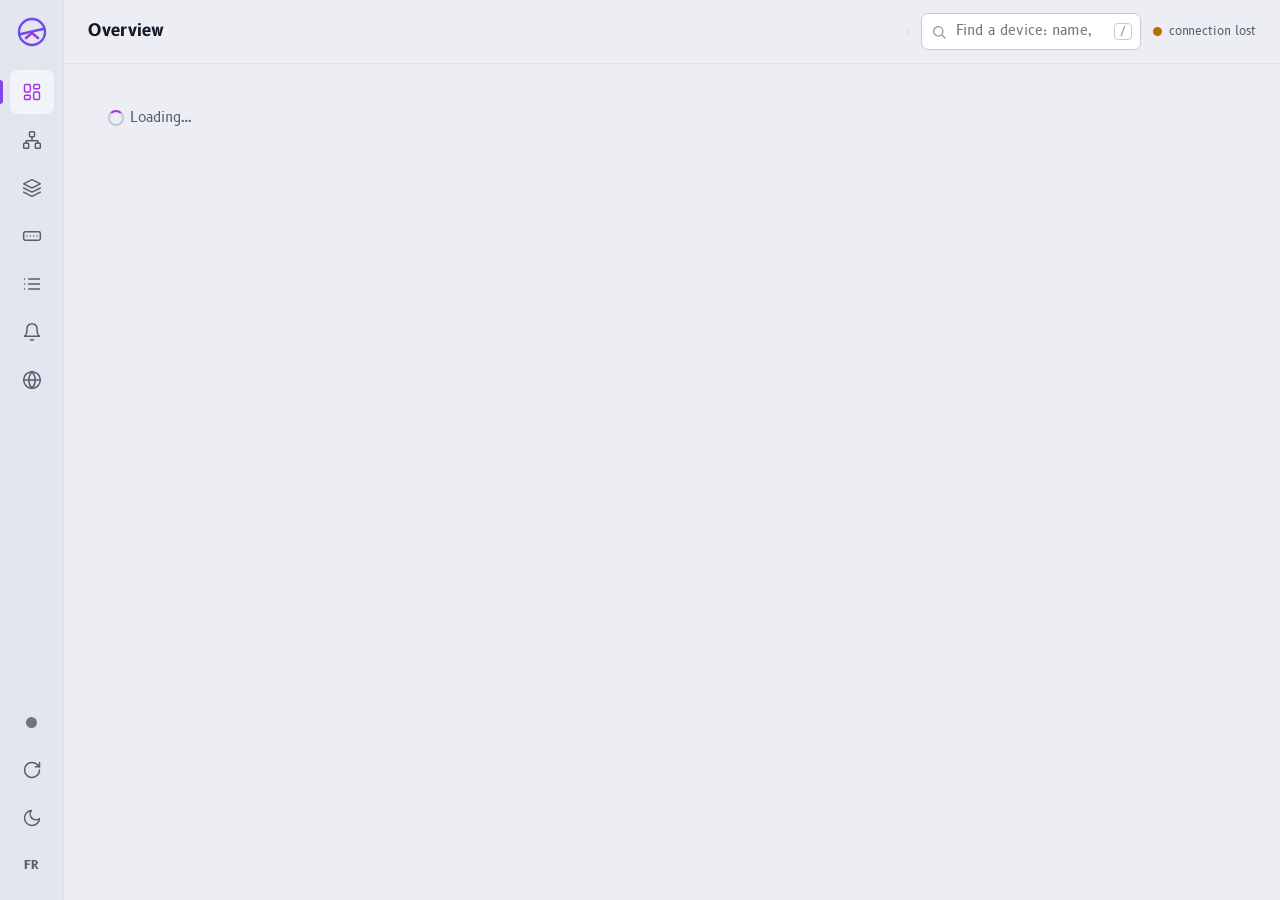
==== cockpit/static/index.html @ 9a11f186 "NetCockpit 1.1.0: own interface identity, themes and English UI - New glass-cockpit interface: icon " ====
<!DOCTYPE html>
<html lang="en" data-theme="night">
<head>
<meta charset="utf-8">
<meta name="viewport" content="width=device-width, initial-scale=1">
<title>NetCockpit</title>
<link rel="icon" href="data:image/svg+xml,%3Csvg xmlns='http://www.w3.org/2000/svg' viewBox='0 0 32 32' fill='none' stroke-linecap='round' stroke-linejoin='round'%3E%3Ccircle cx='16' cy='16' r='13' stroke='%238A6CFF' stroke-width='3'/%3E%3Cpath d='M5 18 27 13' stroke='%238A6CFF' stroke-width='3'/%3E%3Cpath d='m10 22 6-5 6 5' stroke='%23D16BFF' stroke-width='3'/%3E%3C/svg%3E">
<script>
  (function () { // thème avant le premier rendu, pour éviter le flash
    var th; try { th = JSON.parse(localStorage.getItem("cockpit.theme")); } catch (e) {}
    if (th !== "day" && th !== "night") th = window.matchMedia && matchMedia("(prefers-color-scheme: light)").matches ? "day" : "night";
    document.documentElement.dataset.theme = th;
  })();
</script>
<link rel="stylesheet" href="style.css">
</head>
<body>
<nav id="rail" aria-label="Navigation">
  <a class="mark" href="#/overview" aria-label="NetCockpit">
    <svg viewBox="0 0 32 32" fill="none" stroke-linecap="round" stroke-linejoin="round"><circle cx="16" cy="16" r="13" stroke="currentColor" stroke-width="2.4"/><path d="M5 18 27 13" stroke="currentColor" stroke-width="2.4"/><path d="m10 22 6-5 6 5" stroke="var(--magenta)" stroke-width="2.6"/></svg>
  </a>
  <div id="nav">
    <a href="#/overview" data-view="overview"><i data-icon="dashboard"></i></a>
    <a href="#/topology" data-view="topology"><i data-icon="network"></i></a>
    <a href="#/vmware" data-view="vmware"><i data-icon="layers"></i></a>
    <a href="#/switches" data-view="switches"><i data-icon="switch"></i></a>
    <a href="#/inventory" data-view="inventory"><i data-icon="list"></i></a>
    <a href="#/alerts" data-view="alerts"><i data-icon="bell"></i><em id="nav-alerts" class="count-dot hidden">0</em></a>
    <a href="#/services" data-view="services"><i data-icon="globe"></i></a>
  </div>
  <div class="rail-foot">
    <button id="btn-sources" class="rail-btn" aria-haspopup="true"><span id="src-lamp" class="lamp"></span></button>
    <button id="btn-rescan" class="rail-btn"><i data-icon="refresh"></i></button>
    <button id="btn-theme" class="rail-btn"><i data-icon="moon"></i></button>
    <button id="btn-lang" class="rail-btn lang">FR</button>
  </div>
</nav>
<div id="sources-pop" class="pop hidden" role="dialog">
  <h3 id="sources-title"></h3>
  <div id="sources"></div>
  <div id="scan-info" class="muted"></div>
  <div id="ext-links"></div>
</div>

<header id="top">
  <div class="title"><h1 id="page-title"></h1><span id="page-sub" class="muted"></span></div>
  <div class="top-tools">
    <div class="seg" id="site-seg"></div>
    <div class="search-wrap">
      <i data-icon="search"></i>
      <input id="search" type="search" autocomplete="off" spellcheck="false">
      <kbd>/</kbd>
      <div id="search-results" class="hidden"></div>
    </div>
    <button id="btn-ai" class="ai hidden"><i data-icon="sparkle"></i><span id="btn-ai-txt"></span></button>
    <span class="live"><span class="lamp up pulse" id="live-dot"></span><span id="live-txt"></span></span>
  </div>
</header>

<main id="view"></main>

<aside id="drawer" class="hidden">
  <button class="x" id="drawer-close">×</button>
  <div id="drawer-body"></div>
</aside>

<div id="modal" class="hidden">
  <div class="modal-box">
    <button class="x" id="modal-close">×</button>
    <div id="modal-body"></div>
  </div>
</div>
<div id="toast" class="hidden"></div>

<script src="lib/cytoscape.min.js"></script>
<script src="lib/layout-base.js"></script>
<script src="lib/cose-base.js"></script>
<script src="lib/cytoscape-fcose.js"></script>
<script src="i18n.js"></script>
<script src="core.js"></script>
<script src="topo.js"></script>
<script src="views.js"></script>
</body>
</html>
---- cockpit/static/style.css ----
/* NetCockpit : identité « glass cockpit ».
   Police B612 (dessinée pour les écrans de cockpit d'avion, licence OFL), magenta = route active, comme la « magenta line » en aviation. */
@font-face { font-family: "B612"; src: url("lib/fonts/B612-Regular.woff") format("woff"); font-weight: 400; font-display: swap; }
@font-face { font-family: "B612"; src: url("lib/fonts/B612-Bold.woff") format("woff"); font-weight: 700; font-display: swap; }

:root, [data-theme="night"] {
  --bg: #11131d; --surface: #181b28; --raised: #20243a; --sunken: #0d0f17; --line: #272b40; --line2: #363b57;
  --text: #eceef5; --muted: #9a9eb4; --dim: #676c86;
  --violet: #8a6cff; --magenta: #d16bff; --sig: linear-gradient(90deg, #8a6cff, #d16bff);
  --up: #35d07f; --warning: #ffb547; --critical: #ff5c62; --down: #ff5c62; --off: #6b7089; --absent: #555a72; --unknown: #a3a7ba;
  --info: #4cc9f0; --net: #4cc9f0;
  --tint: 18%; --shadow: 0 18px 50px rgba(0, 0, 0, .45);
  --rail: 64px; --top: 64px; color-scheme: dark;
}
[data-theme="day"] {
  --bg: #eceef4; --surface: #ffffff; --raised: #f3f4f8; --sunken: #e3e6ee; --line: #dcdfe8; --line2: #c5c9d8;
  --text: #161827; --muted: #585d72; --dim: #8a8ea2;
  --violet: #6a4cf0; --magenta: #a535e0; --sig: linear-gradient(90deg, #6a4cf0, #a535e0);
  --up: #12985a; --warning: #b86e00; --critical: #d6363d; --down: #d6363d; --off: #8a8ea2; --absent: #a4a8ba; --unknown: #6f7489;
  --info: #0b86b0; --net: #0b86b0;
  --tint: 13%; --shadow: 0 18px 50px rgba(30, 34, 60, .16); color-scheme: light;
}

* { box-sizing: border-box; }
html, body { margin: 0; height: 100%; background: var(--bg); color: var(--text);
  font: 13.5px/1.5 "B612", system-ui, sans-serif; -webkit-font-smoothing: antialiased; }
body { overflow: hidden; }
a { color: var(--violet); text-decoration: none; }
[data-theme="night"] a { color: #b3a1ff; }
a:hover { text-decoration: underline; }
:focus-visible { outline: 2px solid var(--magenta); outline-offset: 2px; border-radius: 4px; }
button { font: inherit; color: var(--text); background: var(--raised); border: 1px solid var(--line2); border-radius: 6px;
  padding: 6px 12px; cursor: pointer; }
button:hover { border-color: var(--violet); }
button.sm { padding: 3px 9px; font-size: 12px; }
button:disabled { opacity: .5; cursor: default; }
button.ai { background: var(--sig); border: 0; color: #fff; display: inline-flex; gap: 7px; align-items: center; font-weight: 700; }
button.ai:hover { filter: brightness(1.08); }
i[data-icon] { display: inline-flex; width: 18px; height: 18px; flex: none; }
i[data-icon] svg, button svg { width: 100%; height: 100%; }
button.ai svg { width: 16px; height: 16px; }
.muted { color: var(--muted); } .dim { color: var(--dim); }
.hidden { display: none !important; }
.mono { font-variant-numeric: tabular-nums; font-size: 12px; }
code { font-family: ui-monospace, "SFMono-Regular", Consolas, monospace; font-size: 12px; background: var(--sunken); padding: 1px 5px; border-radius: 4px; }
h1, h2, h3, h4 { font-weight: 700; }
kbd { font: 11px "B612", sans-serif; color: var(--dim); border: 1px solid var(--line2); border-radius: 4px; padding: 0 5px; }

/* ---------- lampes d'état (le vocabulaire visuel de base) */
.lamp { width: 9px; height: 9px; border-radius: 50%; display: inline-block; flex: none; background: var(--unknown); }
.lamp.up { background: var(--up); } .lamp.warning { background: var(--warning); }
.lamp.down, .lamp.critical { background: var(--down); box-shadow: 0 0 0 3px color-mix(in srgb, var(--down) 25%, transparent); }
.lamp.off { background: var(--off); } .lamp.absent { background: transparent; border: 2px solid var(--absent); }
.lamp.unknown { background: var(--unknown); } .lamp.net { background: var(--net); } .lamp.info { background: var(--info); }
.lamp.pulse { animation: pulse 2.4s infinite; }
@keyframes pulse { 0% { box-shadow: 0 0 0 0 color-mix(in srgb, var(--up) 55%, transparent); } 70%, 100% { box-shadow: 0 0 0 8px transparent; } }

.badge { display: inline-flex; align-items: center; gap: 6px; padding: 1px 8px; border-radius: 4px; font-size: 11.5px; font-weight: 700; white-space: nowrap;
  color: var(--c, var(--muted)); background: color-mix(in srgb, var(--c, var(--muted)) var(--tint), transparent); }
.b-up { --c: var(--up); } .b-down, .b-critical { --c: var(--down); } .b-warning { --c: var(--warning); }
.b-off, .b-absent { --c: var(--off); } .b-unknown { --c: var(--unknown); } .b-info, .b-net { --c: var(--info); }
.b-src { --c: var(--muted); font-weight: 400; }

/* ---------- rail */
#rail { position: fixed; inset: 0 auto 0 0; width: var(--rail); background: var(--sunken); border-right: 1px solid var(--line);
  display: flex; flex-direction: column; align-items: center; padding: 12px 0; gap: 4px; z-index: 20; }
.mark { width: 40px; height: 40px; display: grid; place-items: center; color: var(--violet); margin-bottom: 14px; }
.mark svg { width: 32px; height: 32px; }
#nav { display: flex; flex-direction: column; gap: 4px; }
#nav a, .rail-btn { position: relative; width: 44px; height: 44px; display: grid; place-items: center; border-radius: 8px; color: var(--muted);
  background: transparent; border: 0; padding: 0; }
#nav a:hover, .rail-btn:hover { background: var(--raised); color: var(--text); text-decoration: none; }
#nav a.active { background: var(--raised); color: var(--text); }
#nav a.active::before { content: ""; position: absolute; left: -10px; top: 10px; bottom: 10px; width: 3px; border-radius: 0 3px 3px 0; background: var(--sig); }
#nav a.active i { color: var(--magenta); }
#nav i[data-icon], .rail-btn i[data-icon] { width: 20px; height: 20px; }
[data-tip]:hover::after { content: attr(data-tip); position: absolute; left: 54px; top: 50%; transform: translateY(-50%); white-space: nowrap;
  background: var(--text); color: var(--bg); font-size: 12px; font-weight: 700; padding: 4px 9px; border-radius: 5px; pointer-events: none; z-index: 50; }
.count-dot { position: absolute; top: 5px; right: 4px; min-width: 17px; height: 17px; padding: 0 4px; border-radius: 9px; font: 700 10.5px/17px "B612", sans-serif;
  font-style: normal; text-align: center; background: var(--down); color: #fff; }
.count-dot.warn { background: var(--warning); color: #1a1300; }
.rail-foot { margin-top: auto; display: flex; flex-direction: column; gap: 4px; align-items: center; }
.rail-btn.lang { font-size: 12px; font-weight: 700; letter-spacing: .5px; }
.rail-btn .lamp { width: 11px; height: 11px; }
.pop { position: fixed; left: calc(var(--rail) + 8px); bottom: 12px; width: 280px; background: var(--surface); border: 1px solid var(--line2);
  border-radius: 10px; box-shadow: var(--shadow); padding: 14px 16px; z-index: 45; font-size: 12.5px; }
.pop h3 { margin: 0 0 10px; font-size: 13.5px; }
#sources { display: grid; gap: 6px; margin-bottom: 10px; }
#sources div { display: flex; align-items: center; gap: 8px; } #sources div span:last-child { margin-left: auto; color: var(--dim); }
#ext-links { display: flex; flex-wrap: wrap; gap: 6px; margin-top: 10px; padding-top: 10px; border-top: 1px solid var(--line); }
#ext-links a { padding: 3px 9px; border: 1px solid var(--line2); border-radius: 5px; color: var(--text); }

/* ---------- en-tête */
#top { position: fixed; left: var(--rail); right: 0; top: 0; height: var(--top); display: flex; align-items: center; gap: 16px;
  padding: 0 24px; border-bottom: 1px solid var(--line); background: var(--bg); z-index: 15; }
.title { display: flex; align-items: baseline; gap: 12px; min-width: 0; }
.title h1 { font-size: 17px; margin: 0; white-space: nowrap; }
#page-sub { white-space: nowrap; overflow: hidden; text-overflow: ellipsis; font-size: 12.5px; }
.top-tools { margin-left: auto; display: flex; gap: 12px; align-items: center; }
.seg { display: flex; border: 1px solid var(--line2); border-radius: 7px; overflow: hidden; }
.seg button { border: 0; border-radius: 0; background: transparent; padding: 5px 12px; font-size: 12.5px; color: var(--muted); white-space: nowrap; }
.seg button + button { border-left: 1px solid var(--line2); }
.seg button.on { background: var(--raised); color: var(--text); box-shadow: inset 0 -2px 0 var(--magenta); }
.search-wrap { position: relative; display: flex; align-items: center; }
.search-wrap > i { position: absolute; left: 10px; color: var(--dim); width: 16px; height: 16px; }
.search-wrap kbd { position: absolute; right: 9px; }
#search { width: 300px; padding: 7px 30px 7px 34px; border-radius: 7px; border: 1px solid var(--line2); background: var(--surface); color: var(--text); font: inherit; }
#search:focus { outline: none; border-color: var(--violet); }
#search-results { position: absolute; top: 42px; right: 0; width: 440px; max-height: 420px; overflow: auto; background: var(--surface);
  border: 1px solid var(--line2); border-radius: 10px; box-shadow: var(--shadow); padding: 6px; z-index: 30; }
#search-results div { padding: 8px 10px; border-radius: 6px; cursor: pointer; display: flex; gap: 10px; align-items: center; }
#search-results div:hover, #search-results div.sel { background: var(--raised); }
.live { display: flex; align-items: center; gap: 7px; font-size: 12px; color: var(--muted); white-space: nowrap; }
.live .lamp.stale { background: var(--warning); animation: none; }

/* ---------- contenu */
#view { position: fixed; left: var(--rail); right: 0; top: var(--top); bottom: 0; overflow: auto; padding: 24px; }
#view.full { padding: 0; overflow: hidden; }
.grid { display: grid; gap: 18px; }
.g-2 { grid-template-columns: repeat(2, minmax(0, 1fr)); }
.g-main { grid-template-columns: minmax(0, 1.4fr) minmax(0, 1fr); align-items: start; }
.stack { display: flex; flex-direction: column; gap: 18px; min-width: 0; }
.mt { margin-top: 18px; }
.panel { background: var(--surface); border: 1px solid var(--line); border-radius: 10px; padding: 16px 18px; min-width: 0; }
.panel > h2 { font-size: 14px; margin: 0 0 14px; display: flex; align-items: baseline; gap: 10px; }
.panel > h2 .hint { font-weight: 400; font-size: 12px; color: var(--dim); }
.panel > h2 .right { margin-left: auto; font-weight: 400; font-size: 12.5px; }
.click { cursor: pointer; }

/* verdict : la phrase qui dit tout */
.verdict { display: flex; align-items: center; gap: 16px; margin: 2px 0 20px; }
.verdict .beacon { width: 16px; height: 16px; border-radius: 50%; flex: none; background: var(--up);
  box-shadow: 0 0 0 5px color-mix(in srgb, var(--up) 20%, transparent); }
.verdict.warn .beacon { background: var(--warning); box-shadow: 0 0 0 5px color-mix(in srgb, var(--warning) 22%, transparent); }
.verdict.bad .beacon { background: var(--down); box-shadow: 0 0 0 5px color-mix(in srgb, var(--down) 25%, transparent); animation: beacon 1.6s infinite; }
@keyframes beacon { 50% { box-shadow: 0 0 0 11px color-mix(in srgb, var(--down) 5%, transparent); } }
.verdict h2 { font-size: 30px; line-height: 1.15; margin: 0; letter-spacing: -.4px; }
.verdict .facts { color: var(--muted); margin-top: 3px; }
.verdict .ai { margin-left: auto; }

/* bandeau : route + mini topologie */
.hero { display: grid; grid-template-columns: minmax(0, 1fr) minmax(0, 1.15fr); gap: 18px; }
.hero .panel { display: flex; flex-direction: column; }
.route { position: relative; display: flex; align-items: flex-start; padding: 18px 6px 4px; overflow-x: auto; margin: auto 0; }
.hop { display: flex; flex-direction: column; align-items: center; gap: 7px; min-width: 96px; max-width: 130px; text-align: center; cursor: pointer; z-index: 1; }
.hop .ring { width: 48px; height: 48px; border-radius: 50%; display: grid; place-items: center; background: var(--surface);
  border: 2px solid var(--c, var(--up)); color: var(--text); }
.hop .ring i { width: 22px; height: 22px; }
.hop b { font-size: 12.5px; line-height: 1.25; word-break: break-word; } .hop small { color: var(--muted); font-size: 11px; }
.hop:hover .ring { box-shadow: 0 0 0 4px color-mix(in srgb, var(--magenta) 25%, transparent); }
.leg { flex: 1; min-width: 34px; position: relative; height: 48px; }
.leg::before { content: ""; position: absolute; left: -6px; right: -6px; top: 23px; height: 3px; border-radius: 2px; background: var(--sig); }
.leg.down::before { background: repeating-linear-gradient(90deg, var(--down) 0 7px, transparent 7px 12px); }
.leg span { position: absolute; top: -2px; left: 50%; transform: translateX(-50%); font: 11px "B612", sans-serif; color: var(--magenta); white-space: nowrap; }
.leg.down span { color: var(--down); }
.mini-wrap { position: relative; height: 210px; margin: -4px -6px -6px; border-radius: 6px; background: var(--sunken); overflow: hidden; }
#mini { position: absolute; inset: 0; }

/* bande d'instruments : une seule surface, des cellules séparées par des filets */
.gauges { display: grid; grid-template-columns: repeat(6, minmax(0, 1fr)); background: var(--surface); border: 1px solid var(--line); border-radius: 10px; margin-top: 18px; }
.gauge { padding: 14px 18px 15px; border-left: 1px solid var(--line); min-width: 0; position: relative; }
.gauge:first-child { border-left: 0; }
.gauge.click:hover { background: var(--raised); }
.gauge .lab { display: flex; align-items: center; gap: 8px; color: var(--muted); font-size: 12.5px; }
.gauge .val { font-size: 27px; font-weight: 700; margin-top: 4px; line-height: 1.15; font-variant-numeric: tabular-nums; letter-spacing: -.5px; white-space: nowrap; }
.gauge .val small { font-size: 12.5px; font-weight: 400; color: var(--muted); margin-left: 6px; letter-spacing: 0; }
.gauge .sub { font-size: 12px; color: var(--muted); margin-top: 2px; white-space: nowrap; overflow: hidden; text-overflow: ellipsis; }
.gauge.bad:not(.calm-val) .val { color: var(--down); } .gauge.warn:not(.calm-val) .val { color: var(--warning); }
.gauge.bad::after, .gauge.warn::after { content: ""; position: absolute; left: 0; right: 0; bottom: -1px; height: 2px; background: var(--down); }
.gauge.warn::after { background: var(--warning); }
.gauge .spark { position: absolute; right: 14px; top: 14px; opacity: .9; }
.seg-bar { display: flex; height: 5px; border-radius: 3px; overflow: hidden; margin-top: 9px; background: var(--sunken); gap: 2px; }
.seg-bar span { display: block; height: 100%; }

/* alertes */
.alist { display: flex; flex-direction: column; }
.aitem { display: grid; grid-template-columns: 3px 1fr auto; gap: 12px; padding: 10px 4px 10px 0; align-items: center; cursor: pointer; border-top: 1px solid var(--line); }
.aitem:first-child { border-top: 0; }
.aitem:hover { background: var(--raised); }
.aitem .sev { align-self: stretch; border-radius: 2px; }
.aitem b { font-weight: 700; } .aitem .meta { font-size: 12px; color: var(--muted); margin-top: 3px; display: flex; gap: 10px; flex-wrap: wrap; align-items: center; }
.aitem .when { font-size: 12px; color: var(--muted); white-space: nowrap; text-align: right; }
.calm { display: flex; gap: 12px; align-items: center; color: var(--up); padding: 6px 0; }
.calm i { width: 20px; height: 20px; }

/* sites */
.site { padding: 14px 0; border-top: 1px solid var(--line); cursor: pointer; }
.site:first-of-type { border-top: 0; padding-top: 0; }
.site-head { display: flex; gap: 12px; align-items: center; margin-bottom: 10px; }
.site h3 { margin: 0; font-size: 15px; } .site .nets { font-size: 12px; color: var(--dim); }
.site-head .right { margin-left: auto; display: flex; gap: 6px; flex-wrap: wrap; justify-content: flex-end; }
.cats { display: grid; grid-template-columns: repeat(auto-fill, minmax(112px, 1fr)); gap: 6px; }
.cat { background: var(--raised); border-radius: 6px; padding: 7px 10px; display: flex; gap: 9px; align-items: center; min-width: 0; }
.cat i { color: var(--muted); } .cat b { font-size: 16px; font-variant-numeric: tabular-nums; }
.cat small { display: block; color: var(--muted); font-size: 11px; line-height: 1.25; }
.cat .warnc { color: var(--down); font-size: 11px; font-weight: 700; display: block; }

/* jauges horizontales */
.bar { height: 6px; background: var(--sunken); border-radius: 3px; overflow: hidden; }
.bar > span { display: block; height: 100%; border-radius: 3px; }
.meter { display: grid; grid-template-columns: 56px 1fr 46px; gap: 10px; align-items: center; font-size: 12.5px; margin: 6px 0; }
.meter .k { color: var(--muted); } .meter .v { text-align: right; font-variant-numeric: tabular-nums; }

/* tableaux */
table.t { width: 100%; border-collapse: collapse; font-size: 12.5px; }
table.t th { text-align: left; font-size: 12px; color: var(--muted); font-weight: 400; padding: 9px 10px; border-bottom: 1px solid var(--line2);
  position: sticky; top: 0; background: var(--surface); cursor: pointer; user-select: none; white-space: nowrap; }
table.t th.sorted { color: var(--text); } table.t th.sorted::after { content: " ▾"; color: var(--magenta); } table.t th.sorted.asc::after { content: " ▴"; }
table.t td { padding: 8px 10px; border-bottom: 1px solid var(--line); vertical-align: middle; }
table.t tr.row { cursor: pointer; } table.t tr.row:hover td { background: var(--raised); }
table.t td.num { text-align: right; font-variant-numeric: tabular-nums; }
.namecell { display: flex; align-items: center; gap: 9px; } .namecell i { color: var(--muted); width: 16px; height: 16px; }
.toolbar { display: flex; gap: 10px; align-items: center; margin-bottom: 16px; flex-wrap: wrap; }
.toolbar input, .toolbar select { background: var(--surface); border: 1px solid var(--line2); color: var(--text); border-radius: 6px; padding: 6px 10px; font: inherit; }
.toolbar .count { color: var(--muted); margin-left: auto; font-size: 12.5px; }
.chip { padding: 4px 11px; border-radius: 6px; border: 1px solid var(--line2); font-size: 12.5px; cursor: pointer; color: var(--muted); background: transparent;
  display: inline-flex; align-items: center; gap: 6px; }
.chip svg { width: 15px; height: 15px; }
.chip.on { color: var(--text); border-color: var(--magenta); background: color-mix(in srgb, var(--magenta) 12%, transparent); }
a.chip:hover { text-decoration: none; color: var(--text); }

/* VMware */
.host-head { display: flex; gap: 14px; align-items: center; }
.tile-ic { width: 44px; height: 44px; border-radius: 8px; background: var(--raised); display: grid; place-items: center; border: 2px solid var(--c, var(--line2)); flex: none; }
.tile-ic i { width: 22px; height: 22px; }
.host-head h3 { margin: 0; font-size: 15.5px; } .host-head .muted { font-size: 12px; }
.host-meters { display: grid; grid-template-columns: 1fr 1fr; gap: 4px 24px; margin: 14px 0 12px; }
.vmgrid { display: grid; grid-template-columns: repeat(auto-fill, minmax(158px, 1fr)); gap: 6px; margin-top: 10px; }
.vm { background: var(--raised); border-radius: 6px; padding: 8px 10px; cursor: pointer; position: relative; border: 1px solid transparent; }
.vm:hover { border-color: var(--line2); }
.vm b { font-size: 12.5px; display: flex; align-items: center; gap: 7px; overflow: hidden; white-space: nowrap; text-overflow: ellipsis; }
.vm small { color: var(--muted); font-size: 11px; display: block; margin-top: 2px; white-space: nowrap; overflow: hidden; text-overflow: ellipsis; }
.vm .mini { display: grid; grid-template-columns: 1fr 1fr; gap: 6px; margin-top: 7px; }
.vm .mini .bar { height: 4px; }
.vm.off { opacity: .55; }
.vm .badge { position: absolute; top: 6px; right: 6px; padding: 0 6px; }
.ds { display: grid; grid-template-columns: minmax(0, 1fr) 90px; gap: 4px 14px; padding: 10px 0; border-top: 1px solid var(--line); font-size: 12.5px; }
.ds:first-of-type { border-top: 0; }
.ds .bar { grid-column: 1 / -1; }
.ds .v { text-align: right; font-variant-numeric: tabular-nums; }

/* switchs */
.sw-head { display: flex; gap: 14px; align-items: center; margin-bottom: 14px; }
.ports { display: grid; grid-template-columns: repeat(auto-fill, minmax(27px, 1fr)); gap: 4px; margin-bottom: 12px; padding: 10px; background: var(--sunken); border-radius: 6px; }
.port { height: 25px; border-radius: 3px; background: var(--surface); border: 1px solid var(--line); font: 9.5px/1 "B612", sans-serif; color: var(--dim);
  display: grid; place-items: center; cursor: default; }
.port.up { --c: var(--up); } .port.dev { --c: var(--info); cursor: pointer; } .port.uplink { --c: var(--magenta); } .port.dev.bad { --c: var(--down); }
.port.up, .port.dev, .port.uplink { background: color-mix(in srgb, var(--c) 22%, var(--surface)); border-color: color-mix(in srgb, var(--c) 60%, transparent); color: var(--text); }
.legend { display: flex; gap: 16px; font-size: 12px; color: var(--muted); flex-wrap: wrap; }
.legend span { display: flex; gap: 6px; align-items: center; }
.legend .sq { width: 12px; height: 12px; border-radius: 3px; display: inline-block; background: color-mix(in srgb, var(--c) 35%, var(--surface)); border: 1px solid var(--c); }

/* topologie */
#topo { position: absolute; inset: 0; background: var(--bg);
  background-image: radial-gradient(circle, var(--line) 1px, transparent 1.2px); background-size: 26px 26px; }
.topo-bar { position: absolute; top: 14px; left: 14px; right: 14px; display: flex; gap: 10px; align-items: center; z-index: 5; pointer-events: none; flex-wrap: wrap; }
.topo-bar > * { pointer-events: auto; }
.floating { background: var(--surface); border: 1px solid var(--line2); border-radius: 8px; padding: 5px 8px; display: flex; gap: 6px; align-items: center; box-shadow: var(--shadow); }
.floating label { display: flex; gap: 6px; align-items: center; font-size: 12.5px; color: var(--muted); padding: 2px 6px; cursor: pointer; }
.floating label input { accent-color: var(--magenta); }
.floating button { background: transparent; border-color: transparent; }
.floating button:hover { border-color: var(--line2); }
.topo-legend { position: absolute; left: 14px; bottom: 14px; z-index: 5; font-size: 12px; color: var(--muted); gap: 14px; padding: 8px 12px; flex-wrap: wrap; right: 14px; width: max-content; max-width: calc(100% - 28px); }
.topo-legend span { display: flex; gap: 6px; align-items: center; }
.topo-legend .ln { width: 18px; height: 0; border-top: 2px solid var(--violet); display: inline-block; }
.topo-legend .ln.dash { border-top: 2px dashed var(--line2); }
.topo-stats { margin-left: auto; font-size: 12.5px; }
.topo-stats span { padding: 0 6px; }

/* fiche latérale */
#drawer { position: fixed; top: var(--top); right: 0; bottom: 0; width: 470px; max-width: 100vw; background: var(--surface); border-left: 1px solid var(--line2);
  z-index: 25; overflow: auto; padding: 22px 24px; box-shadow: var(--shadow); animation: slide .2s ease-out; }
@keyframes slide { from { transform: translateX(24px); opacity: .5; } to { transform: none; opacity: 1; } }
.x { position: absolute; right: 12px; top: 10px; background: none; border: 0; color: var(--muted); font-size: 24px; padding: 2px 8px; line-height: 1; }
.x:hover { color: var(--text); }
.d-head { display: flex; gap: 14px; align-items: center; margin: 0 30px 16px 0; }
.d-head .tile-ic { width: 52px; height: 52px; }
.d-head h3 { margin: 0; font-size: 19px; word-break: break-word; line-height: 1.2; } .d-head .muted { font-size: 12.5px; }
.d-sec { margin-top: 20px; } .d-sec h4 { font-size: 12.5px; color: var(--muted); font-weight: 400; margin: 0 0 8px; padding-bottom: 6px; border-bottom: 1px solid var(--line); }
.kv { display: grid; grid-template-columns: 136px 1fr; gap: 6px 12px; font-size: 12.5px; }
.kv div:nth-child(odd) { color: var(--muted); } .kv div:nth-child(even) { word-break: break-word; }
.d-actions { display: flex; flex-wrap: wrap; gap: 8px; margin-top: 14px; }
.d-actions a { padding: 5px 11px; border-radius: 6px; background: var(--raised); border: 1px solid var(--line2); color: var(--text); font-size: 12.5px; }
.logs { background: var(--sunken); border-radius: 6px; max-height: 260px; overflow: auto; font: 11px/1.45 "B612", sans-serif; }
.logs div { padding: 5px 9px; border-bottom: 1px solid var(--line); display: grid; grid-template-columns: 70px 1fr; gap: 8px; }
.logs div span:first-child { color: var(--dim); }
.logs .lv-error, .logs .lv-err, .logs .lv-critical, .logs .lv-crit { color: var(--down); }
.logs .lv-warning { color: var(--warning); }
.chart { width: 100%; height: 70px; display: block; }
.chart-legend { font-size: 11.5px; display: flex; gap: 14px; color: var(--muted); }
.children { display: flex; flex-direction: column; max-height: 240px; overflow: auto; }
.children div { display: flex; gap: 8px; align-items: center; font-size: 12.5px; padding: 6px 4px; border-bottom: 1px solid var(--line); cursor: pointer; }
.children div:hover { background: var(--raised); }

/* IA, notices, modale */
#modal { position: fixed; inset: 0; background: color-mix(in srgb, var(--bg) 70%, transparent); z-index: 40; display: grid; place-items: center; backdrop-filter: blur(3px); }
.modal-box { width: min(760px, 92vw); max-height: 86vh; overflow: auto; background: var(--surface); border: 1px solid var(--line2); border-radius: 12px; padding: 24px 26px; position: relative; box-shadow: var(--shadow); }
.modal-box h2 { margin: 0 0 4px; font-size: 19px; }
.ai-box { border-left: 3px solid; border-image: var(--sig) 1; background: var(--raised); padding: 12px 16px; margin-top: 12px; }
.ai-box h3 { font-size: 13.5px; margin: 14px 0 6px; } .ai-box h3:first-child { margin-top: 0; }
.ai-box ul, .ai-box ol { margin: 6px 0; padding-left: 20px; } .ai-box li { margin: 3px 0; } .ai-box p { margin: 6px 0; }
.ai-meta { font-size: 11.5px; color: var(--muted); margin-top: 10px; }
.spinner { width: 16px; height: 16px; border: 2px solid var(--line2); border-top-color: var(--magenta); border-radius: 50%; animation: spin .8s linear infinite; display: inline-block; vertical-align: middle; margin-right: 6px; }
@keyframes spin { to { transform: rotate(360deg); } }
.notice { border: 1px solid var(--line2); border-left: 3px solid var(--info); background: var(--surface); border-radius: 6px; padding: 14px 16px; font-size: 13px; }
.notice h3 { margin: 0 0 6px; font-size: 14.5px; }
.notice ol, .notice ul { margin: 8px 0 0; padding-left: 20px; }
#toast { position: fixed; left: calc(var(--rail) + 16px); bottom: 16px; background: var(--text); color: var(--bg); padding: 8px 14px; border-radius: 6px; font-weight: 700; z-index: 60; }
.loading { padding: 20px; color: var(--muted); }

#inv-t td { white-space: nowrap; max-width: 260px; overflow: hidden; text-overflow: ellipsis; }

@media (max-width: 1500px) {
  .gauges { grid-template-columns: repeat(3, minmax(0, 1fr)); }
  .gauge:nth-child(4) { border-left: 0; } .gauge:nth-child(n+4) { border-top: 1px solid var(--line); }
  #search { width: 220px; }
}
@media (max-width: 1150px) {
  .g-main, .g-2, .hero { grid-template-columns: 1fr; }
  #page-sub, .live #live-txt { display: none; }
}
@media (max-width: 760px) {
  :root { --rail: 0px; }
  #rail { inset: auto 0 0 0; width: 100%; height: 56px; flex-direction: row; padding: 0 8px; border-right: 0; border-top: 1px solid var(--line); }
  .mark, .rail-foot { display: none; } #nav { flex-direction: row; justify-content: space-around; width: 100%; }
  #nav a.active::before { left: 10px; right: 10px; top: auto; bottom: -6px; width: auto; height: 3px; }
  [data-tip]:hover::after { display: none; }
  #view { bottom: 56px; padding: 16px; } #top { padding: 0 14px; }
  .seg, .search-wrap kbd, #btn-ai span { display: none; } #search { width: 150px; }
  .gauges { grid-template-columns: repeat(2, minmax(0, 1fr)); } .gauge { border-left: 0; border-top: 1px solid var(--line); }
  .verdict h2 { font-size: 22px; } .verdict .ai { display: none; }
  #drawer { width: 100vw; }
}
@media (prefers-reduced-motion: reduce) { *, *::before, *::after { animation: none !important; transition: none !important; } }
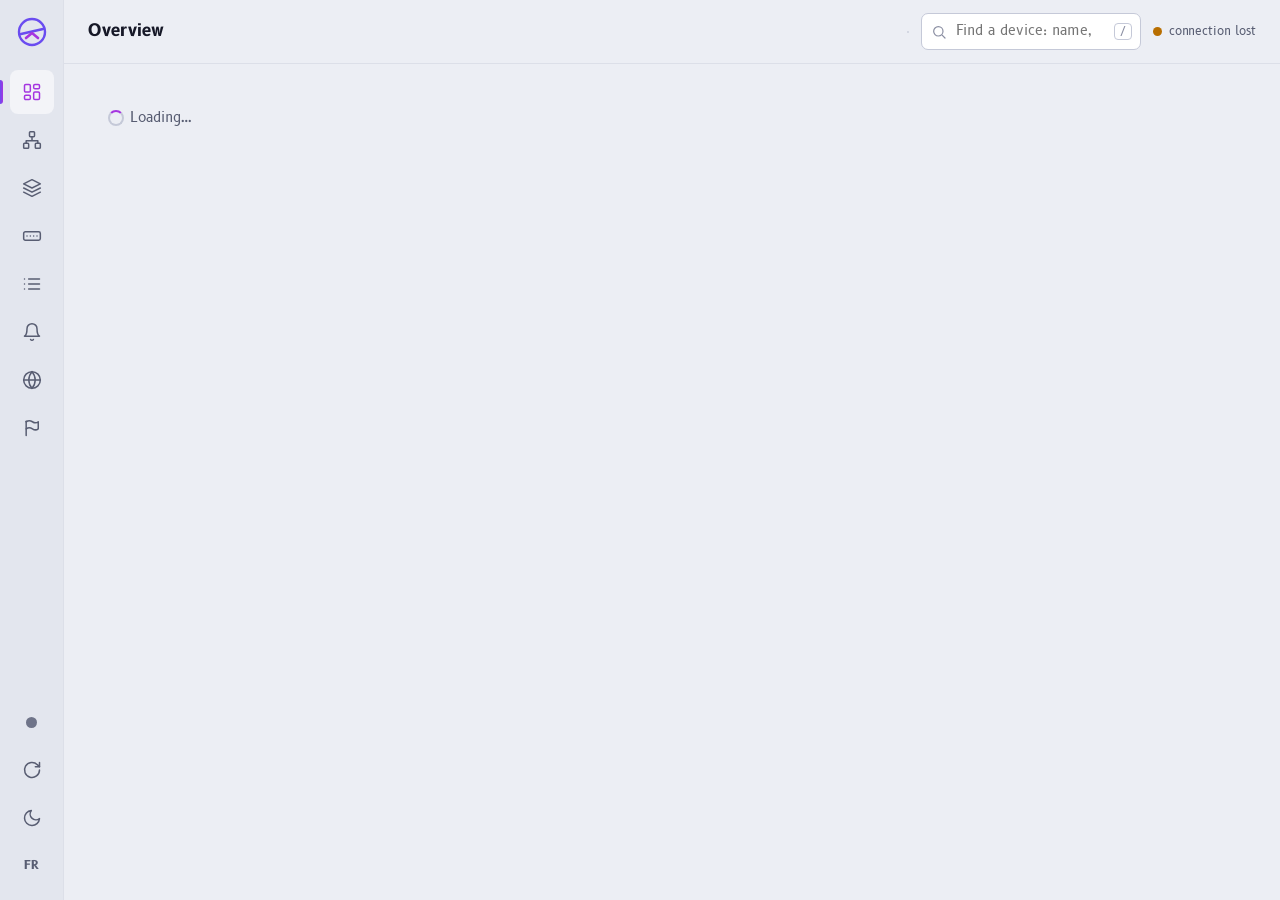
==== commit 7a7c1274: "1.3.0: setup checklist screen, assistant tips, scenario guides, Windows RAM fix - Setup screen (flag" ====
--- a/cockpit/static/index.html
+++ b/cockpit/static/index.html
@@ -27,6 +27,7 @@
     <a href="#/inventory" data-view="inventory"><i data-icon="list"></i></a>
     <a href="#/alerts" data-view="alerts"><i data-icon="bell"></i><em id="nav-alerts" class="count-dot hidden">0</em></a>
     <a href="#/services" data-view="services"><i data-icon="globe"></i></a>
+    <a href="#/setup" data-view="setup"><i data-icon="flag"></i><em id="nav-setup" class="count-dot warn hidden">0</em></a>
   </div>
   <div class="rail-foot">
     <button id="btn-sources" class="rail-btn" aria-haspopup="true"><span id="src-lamp" class="lamp"></span></button>
--- a/cockpit/static/style.css
+++ b/cockpit/static/style.css
@@ -87,6 +87,8 @@
 .pop h3 { margin: 0 0 10px; font-size: 13.5px; }
 #sources { display: grid; gap: 6px; margin-bottom: 10px; }
 #sources div { display: flex; align-items: center; gap: 8px; } #sources div span:last-child { margin-left: auto; color: var(--dim); }
+.src-err { font-size: 11.5px; color: var(--muted); margin: -2px 0 4px 17px; display: block !important; line-height: 1.35; }
+.notice.todo { margin: -6px 0 18px; border-left-color: var(--warning); }
 #ext-links { display: flex; flex-wrap: wrap; gap: 6px; margin-top: 10px; padding-top: 10px; border-top: 1px solid var(--line); }
 #ext-links a { padding: 3px 9px; border: 1px solid var(--line2); border-radius: 5px; color: var(--text); }
 
@@ -308,6 +310,22 @@
 #toast { position: fixed; left: calc(var(--rail) + 16px); bottom: 16px; background: var(--text); color: var(--bg); padding: 8px 14px; border-radius: 6px; font-weight: 700; z-index: 60; }
 .loading { padding: 20px; color: var(--muted); }
 
+/* mise en route */
+.setup-head { display: flex; align-items: center; gap: 18px; margin-bottom: 6px; }
+.setup-head h2 { font-size: 22px; margin: 0; }
+.setup-head .seg-bar { flex: 1; max-width: 340px; height: 7px; margin: 0; }
+.steps { display: flex; flex-direction: column; gap: 12px; margin-top: 18px; max-width: 1100px; }
+.step { display: grid; grid-template-columns: 34px 1fr auto; gap: 14px; align-items: start; }
+.step .st-ic { width: 30px; height: 30px; border-radius: 50%; display: grid; place-items: center; border: 2px solid var(--c, var(--line2)); color: var(--c, var(--muted)); font-weight: 700; }
+.step .st-ic i { width: 16px; height: 16px; }
+.step h3 { margin: 4px 0 2px; font-size: 15px; } .step .st-sum { color: var(--muted); font-size: 13px; }
+.step .st-how { margin-top: 10px; font-size: 13px; line-height: 1.6; }
+.step .st-how p { margin: 0 0 8px; }
+.step details summary { cursor: pointer; color: var(--violet); font-size: 12.5px; margin-top: 6px; }
+.step .badge { margin-top: 4px; }
+pre.cmd { background: var(--sunken); border: 1px solid var(--line); border-radius: 6px; padding: 9px 12px; margin: 6px 0 10px; overflow-x: auto;
+  font: 12px/1.5 ui-monospace, "SFMono-Regular", Consolas, monospace; color: var(--text); white-space: pre; user-select: all; }
+.st-opt { font-size: 11px; color: var(--dim); font-weight: 400; margin-left: 6px; }
 #inv-t td { white-space: nowrap; max-width: 260px; overflow: hidden; text-overflow: ellipsis; }
 
 @media (max-width: 1500px) {
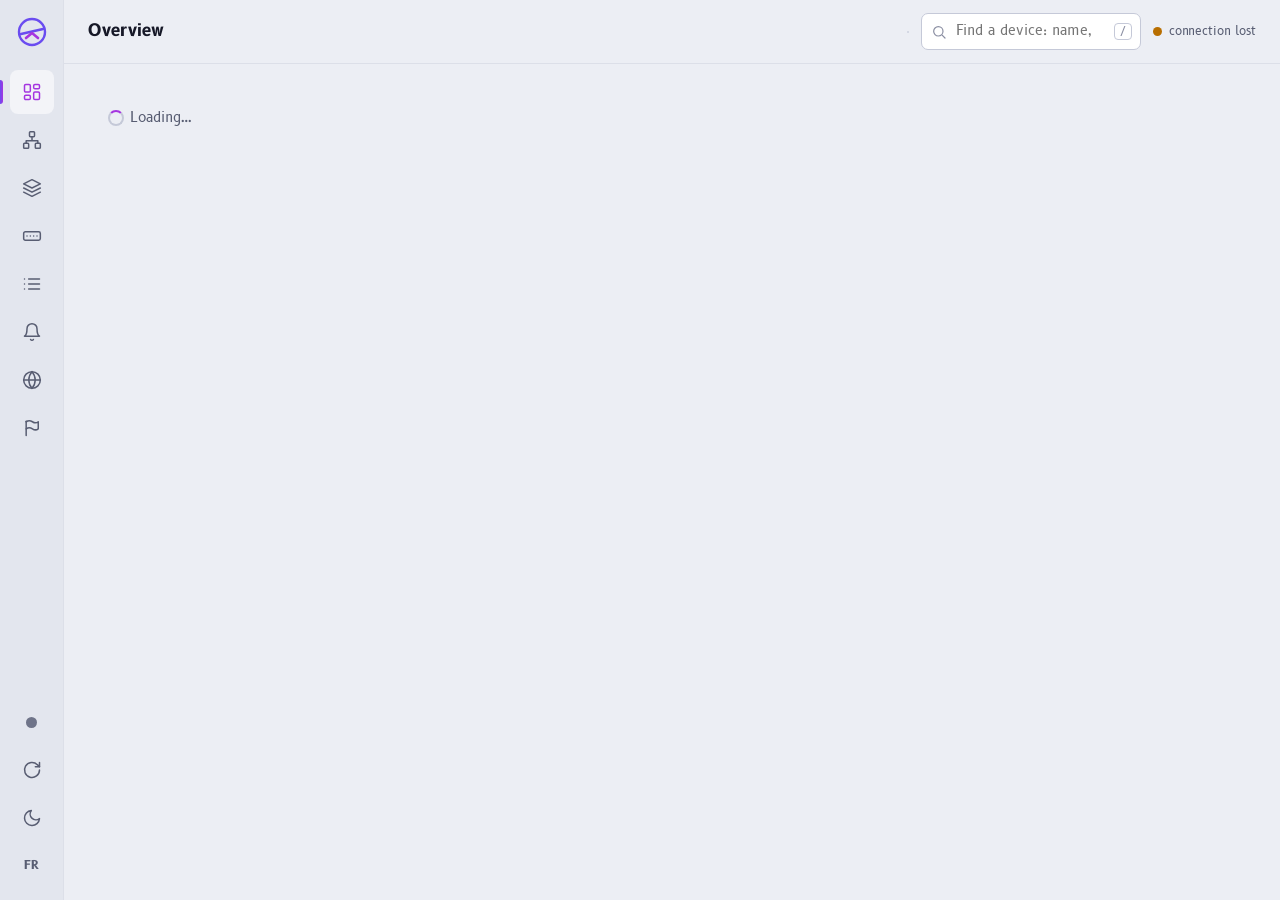
==== commit 35f700b1: "Fix five issues reported on the online demo - Analyse with AI failed for every device in the online " ====
--- a/cockpit/static/index.html
+++ b/cockpit/static/index.html
@@ -34,6 +34,7 @@
     <button id="btn-rescan" class="rail-btn"><i data-icon="refresh"></i></button>
     <button id="btn-theme" class="rail-btn"><i data-icon="moon"></i></button>
     <button id="btn-lang" class="rail-btn lang">FR</button>
+    <button id="btn-logout" class="rail-btn hidden"><i data-icon="logout"></i></button>
   </div>
 </nav>
 <div id="sources-pop" class="pop hidden" role="dialog">
@@ -47,6 +48,7 @@
   <div class="title"><h1 id="page-title"></h1><span id="page-sub" class="muted"></span></div>
   <div class="top-tools">
     <div class="seg" id="site-seg"></div>
+    <button id="site-chip" class="site-chip hidden" type="button"></button>
     <div class="search-wrap">
       <i data-icon="search"></i>
       <input id="search" type="search" autocomplete="off" spellcheck="false">
--- a/cockpit/static/style.css
+++ b/cockpit/static/style.css
@@ -103,6 +103,8 @@
 .seg button { border: 0; border-radius: 0; background: transparent; padding: 5px 12px; font-size: 12.5px; color: var(--muted); white-space: nowrap; }
 .seg button + button { border-left: 1px solid var(--line2); }
 .seg button.on { background: var(--raised); color: var(--text); box-shadow: inset 0 -2px 0 var(--magenta); }
+.site-chip { border: 1px solid var(--magenta); border-radius: 999px; background: var(--raised); color: var(--text); padding: 4px 12px; font-size: 12.5px; white-space: nowrap; }
+@media (min-width: 761px) { .site-chip { display: none; } }
 .search-wrap { position: relative; display: flex; align-items: center; }
 .search-wrap > i { position: absolute; left: 10px; color: var(--dim); width: 16px; height: 16px; }
 .search-wrap kbd { position: absolute; right: 9px; }
@@ -344,7 +346,7 @@
   #nav a.active::before { left: 10px; right: 10px; top: auto; bottom: -6px; width: auto; height: 3px; }
   [data-tip]:hover::after { display: none; }
   #view { bottom: 56px; padding: 16px; } #top { padding: 0 14px; }
-  .seg, .search-wrap kbd, #btn-ai span { display: none; } #search { width: 150px; }
+  .seg, .search-wrap kbd, #btn-ai span { display: none; } #search { width: 120px; }
   .gauges { grid-template-columns: repeat(2, minmax(0, 1fr)); } .gauge { border-left: 0; border-top: 1px solid var(--line); }
   .verdict h2 { font-size: 22px; } .verdict .ai { display: none; }
   #drawer { width: 100vw; }
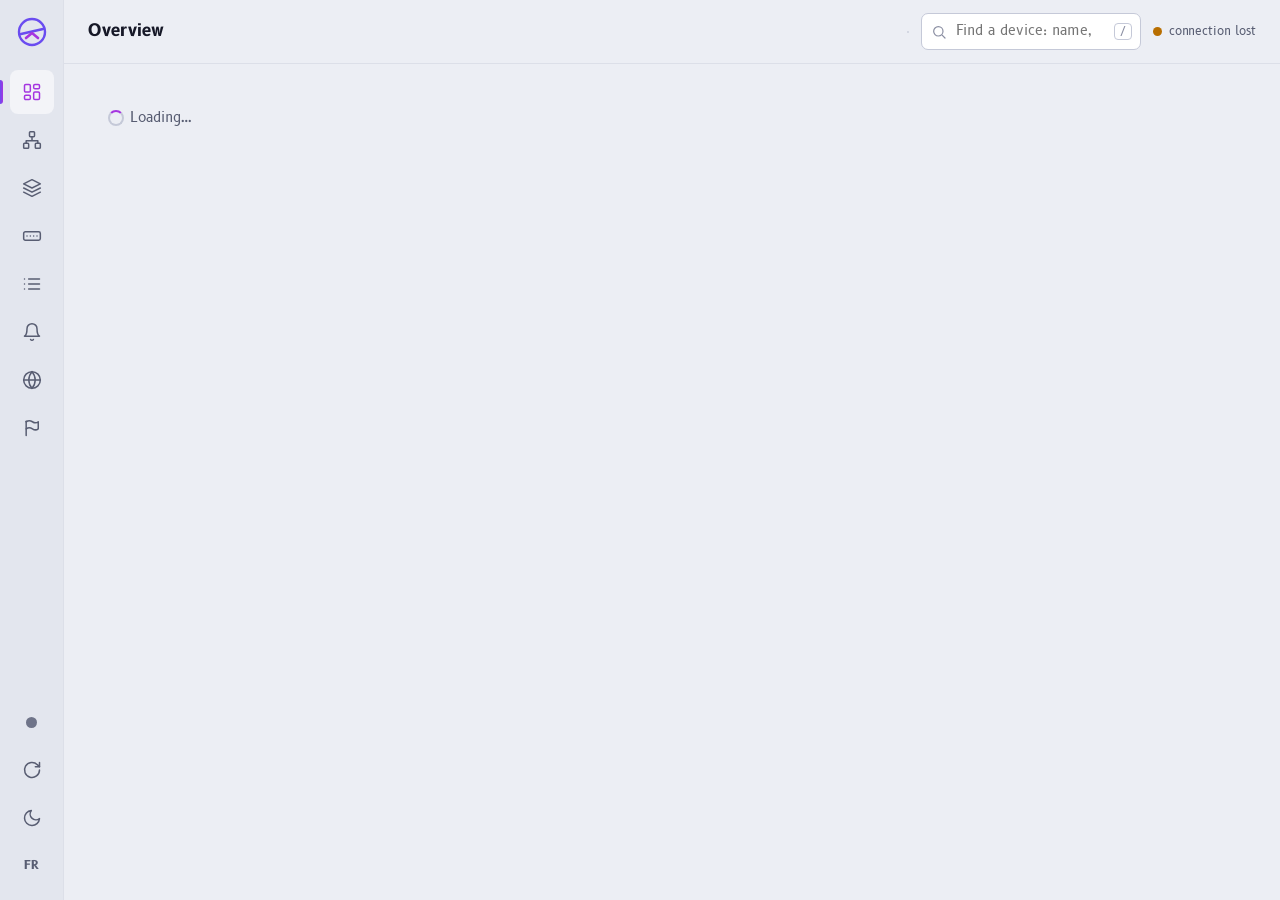
==== commit db0243f1: "fix(security): strict CSP and refuse cross-site requests Inline scripts move to theme.js and login.j" ====
--- a/cockpit/static/index.html
+++ b/cockpit/static/index.html
@@ -5,13 +5,7 @@
 <meta name="viewport" content="width=device-width, initial-scale=1">
 <title>NetCockpit</title>
 <link rel="icon" href="data:image/svg+xml,%3Csvg xmlns='http://www.w3.org/2000/svg' viewBox='0 0 32 32' fill='none' stroke-linecap='round' stroke-linejoin='round'%3E%3Ccircle cx='16' cy='16' r='13' stroke='%238A6CFF' stroke-width='3'/%3E%3Cpath d='M5 18 27 13' stroke='%238A6CFF' stroke-width='3'/%3E%3Cpath d='m10 22 6-5 6 5' stroke='%23D16BFF' stroke-width='3'/%3E%3C/svg%3E">
-<script>
-  (function () { // thème avant le premier rendu, pour éviter le flash
-    var th; try { th = JSON.parse(localStorage.getItem("cockpit.theme")); } catch (e) {}
-    if (th !== "day" && th !== "night") th = window.matchMedia && matchMedia("(prefers-color-scheme: light)").matches ? "day" : "night";
-    document.documentElement.dataset.theme = th;
-  })();
-</script>
+<script src="theme.js"></script>
 <link rel="stylesheet" href="style.css">
 </head>
 <body>
